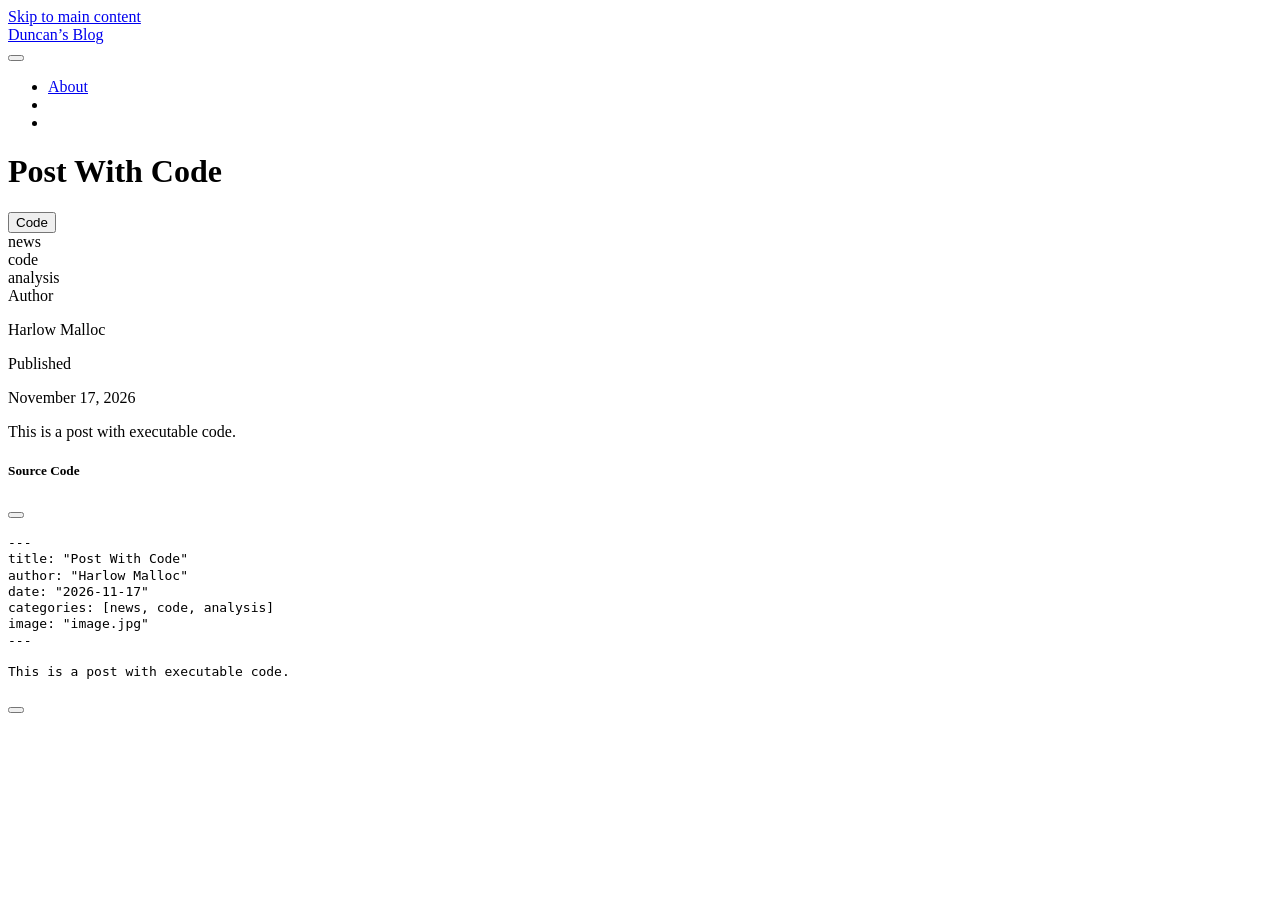
==== posts/post-with-code/index.html @ e9124e06 "Built site for gh-pages" ====
<!DOCTYPE html>
<html xmlns="http://www.w3.org/1999/xhtml" lang="en" xml:lang="en"><head>

<meta charset="utf-8">
<meta name="generator" content="quarto-1.11.9">

<meta name="viewport" content="width=device-width, initial-scale=1.0, user-scalable=yes">

<meta name="author" content="Harlow Malloc">
<meta name="dcterms.date" content="2026-11-17">

<title>Post With Code – Duncan’s Blog</title>
<style>
/* Default styles provided by pandoc.
** See https://pandoc.org/MANUAL.html#variables-for-html for config info.
*/
span.smallcaps{font-variant: small-caps;}
div.columns{display: flex; gap: 1.5em;}
div.column{flex: auto;}
@media screen {
div.columns{gap: min(4vw, 1.5em);}
div.column{overflow-x: auto;}
}
div.hanging-indent{margin-left: 1.5em; text-indent: -1.5em;}
ul.task-list{list-style: none;}
ul.task-list li input[type="checkbox"] {
  width: 0.8em;
  margin: 0 0.8em 0.2em -1em; /* quarto-specific, see https://github.com/quarto-dev/quarto-cli/issues/4556 */ 
  vertical-align: middle;
}
/* CSS for syntax highlighting */
html { -webkit-text-size-adjust: 100%; }
pre > code.sourceCode { white-space: pre; position: relative; }
pre > code.sourceCode > span { display: inline-block; line-height: 1.25; }
pre > code.sourceCode > span:empty { height: 1.2em; }
.sourceCode { overflow: visible; }
code.sourceCode > span { color: inherit; text-decoration: inherit; }
div.sourceCode { margin: 1em 0; }
pre.sourceCode { margin: 0; }
@media screen {
div.sourceCode { overflow: auto; }
}
@media print {
pre > code.sourceCode { white-space: pre-wrap; }
pre > code.sourceCode > span { text-indent: -5em; padding-left: 5em; }
}
pre.numberSource code
  { counter-reset: source-line 0; }
pre.numberSource code > span
  { position: relative; left: -4em; counter-increment: source-line; }
pre.numberSource code > span > a:first-child::before
  { content: counter(source-line);
    position: relative; left: -1em; text-align: right; vertical-align: baseline;
    border: none; display: inline-block;
    -webkit-touch-callout: none; -webkit-user-select: none;
    -khtml-user-select: none; -moz-user-select: none;
    -ms-user-select: none; user-select: none;
    padding: 0 4px; width: 4em;
  }
pre.numberSource { margin-left: 3em;  padding-left: 4px; }
div.sourceCode
  {   }
@media screen {
pre > code.sourceCode > span > a:first-child::before { text-decoration: underline; }
}
</style>


<script src="../../site_libs/quarto-nav/quarto-nav.js"></script>
<script src="../../site_libs/quarto-nav/headroom.min.js"></script>
<script src="../../site_libs/clipboard/clipboard.min.js"></script>
<script src="../../site_libs/quarto-search/autocomplete.umd.js"></script>
<script src="../../site_libs/quarto-search/fuse.min.js"></script>
<script src="../../site_libs/quarto-search/quarto-search.js"></script>
<meta name="quarto:offset" content="../../">
<script src="../../site_libs/quarto-html/quarto.js" type="module"></script>
<script src="../../site_libs/quarto-html/tabsets/tabsets.js" type="module"></script>
<script src="../../site_libs/quarto-html/scrollable-regions/scrollable-regions.js" type="module"></script>
<script src="../../site_libs/quarto-html/popper.min.js"></script>
<script src="../../site_libs/quarto-html/tippy.umd.min.js"></script>
<script src="../../site_libs/quarto-html/anchor.min.js"></script>
<link href="../../site_libs/quarto-html/tippy.css" rel="stylesheet">
<link href="../../site_libs/quarto-html/quarto-syntax-highlighting-63b5708e65d6cd79cd7618c58d0c21e7.css" rel="stylesheet" id="quarto-text-highlighting-styles">
<script src="../../site_libs/bootstrap/bootstrap.min.js"></script>
<link href="../../site_libs/bootstrap/bootstrap-icons.css" rel="stylesheet">
<link href="../../site_libs/bootstrap/bootstrap-48eea8e06ff06eb442a2daacfce5ac08.min.css" rel="stylesheet" append-hash="true" id="quarto-bootstrap" data-mode="light">
<script id="quarto-search-options" type="application/json">{
  "location": "navbar",
  "copy-button": false,
  "collapse-after": 3,
  "panel-placement": "end",
  "type": "overlay",
  "limit": 50,
  "keyboard-shortcut": [
    "f",
    "/",
    "s"
  ],
  "show-item-context": false,
  "language": {
    "search-no-results-text": "No results",
    "search-matching-documents-text": "matching documents",
    "search-copy-link-title": "Copy link to search",
    "search-hide-matches-text": "Hide additional matches",
    "search-more-match-text": "more match in this document",
    "search-more-matches-text": "more matches in this document",
    "search-clear-button-title": "Clear",
    "search-text-placeholder": "",
    "search-detached-cancel-button-title": "Cancel",
    "search-submit-button-title": "Submit",
    "search-label": "Search"
  }
}</script>


<link rel="stylesheet" href="../../styles.css">
</head>

<body class="nav-fixed quarto-light"><a id="quarto-skip-link" class="visually-hidden-focusable" href="#quarto-document-content">Skip to main content</a>

<div id="quarto-search-results"></div>
  <header id="quarto-header" class="headroom fixed-top quarto-banner">
    <nav class="navbar navbar-expand-lg " data-bs-theme="dark" aria-label="Site">
      <div class="navbar-container container-fluid">
      <div class="navbar-brand-container mx-auto">
    <a class="navbar-brand" href="../../index.html">
    <span class="navbar-title">Duncan’s Blog</span>
    </a>
  </div>
          <button class="navbar-toggler" type="button" data-bs-toggle="collapse" data-bs-target="#navbarCollapse" aria-controls="navbarCollapse" aria-expanded="false" aria-label="Toggle navigation" onclick="if (window.quartoToggleHeadroom) { window.quartoToggleHeadroom(); }">
  <span class="navbar-toggler-icon"></span>
</button>
          <div class="collapse navbar-collapse" id="navbarCollapse">
            <ul class="navbar-nav navbar-nav-scroll ms-auto">
  <li class="nav-item">
    <a class="nav-link" href="../../about.html"> 
<span class="menu-text">About</span></a>
  </li>  
  <li class="nav-item compact">
    <a class="nav-link" href="https://github.com/"> <i class="bi bi-github" role="img">
</i> 
<span class="menu-text"></span></a>
  </li>  
  <li class="nav-item compact">
    <a class="nav-link" href="https://bsky.app/"> <i class="bi bi-bluesky" role="img">
</i> 
<span class="menu-text"></span></a>
  </li>  
</ul>
          </div> <!-- /navcollapse -->
            <div class="quarto-navbar-tools">
</div>
            <div id="quarto-search" class="" title="Search"></div>
      </div> <!-- /container-fluid -->
    </nav>
</header>
<!-- content -->
<header id="title-block-header" class="quarto-title-block default page-columns page-full">
  <div class="quarto-title-banner page-columns page-full">
    <div class="quarto-title column-body">
      <div class="quarto-title-block"><div><h1 class="title">Post With Code</h1><button type="button" class="btn code-tools-button" id="quarto-code-tools-source"><i class="bi"></i> Code</button></div></div>
                                <div class="quarto-categories">
                <div class="quarto-category">news</div>
                <div class="quarto-category">code</div>
                <div class="quarto-category">analysis</div>
              </div>
                  </div>
  </div>
    
  
  <div class="quarto-title-meta">

      <div>
      <div class="quarto-title-meta-heading">Author</div>
      <div class="quarto-title-meta-contents">
               <p>Harlow Malloc </p>
            </div>
    </div>
      
      <div>
      <div class="quarto-title-meta-heading">Published</div>
      <div class="quarto-title-meta-contents">
        <p class="date">November 17, 2026</p>
      </div>
    </div>
    
      
    </div>
    
  
  </header><div id="quarto-content" class="quarto-container page-columns page-rows-contents page-layout-article page-navbar">
<!-- sidebar -->
<!-- margin-sidebar -->
    <div id="quarto-margin-sidebar" class="sidebar margin-sidebar zindex-bottom">
        
    </div>
<!-- main -->
<main class="content quarto-banner-title-block" id="quarto-document-content" tabindex="-1">





<p>This is a post with executable code.</p>


<!-- -->


</main> <!-- /main -->
<script id="quarto-html-after-body" type="application/javascript">
  window.document.addEventListener("DOMContentLoaded", function (event) {
    const icon = "";
    const anchorJS = new window.AnchorJS();
    anchorJS.options = {
      placement: 'right',
      icon: icon
    };
    anchorJS.add('.anchored');
    const isCodeAnnotation = (el) => {
      for (const clz of el.classList) {
        if (clz.startsWith('code-annotation-')) {                     
          return true;
        }
      }
      return false;
    }
    const onCopySuccess = function(e) {
      // button target
      const button = e.trigger;
      // don't keep focus
      button.blur();
      // flash "checked"
      button.classList.add('code-copy-button-checked');
      var currentTitle = button.getAttribute("title");
      button.setAttribute("title", "Copied!");
      let tooltip;
      if (window.bootstrap) {
        button.setAttribute("data-bs-toggle", "tooltip");
        button.setAttribute("data-bs-placement", "left");
        button.setAttribute("data-bs-title", "Copied!");
        tooltip = new bootstrap.Tooltip(button, 
          { trigger: "manual", 
            customClass: "code-copy-button-tooltip",
            offset: [0, -8]});
        tooltip.show();    
      }
      setTimeout(function() {
        if (tooltip) {
          tooltip.hide();
          button.removeAttribute("data-bs-title");
          button.removeAttribute("data-bs-toggle");
          button.removeAttribute("data-bs-placement");
        }
        button.setAttribute("title", currentTitle);
        button.classList.remove('code-copy-button-checked');
      }, 1000);
      // clear code selection
      e.clearSelection();
    }
    const getTextToCopy = function(trigger) {
      const outerScaffold = trigger.parentElement.cloneNode(true);
      const codeEl = outerScaffold.querySelector('code');
      for (const childEl of codeEl.children) {
        if (isCodeAnnotation(childEl)) {
          childEl.remove();
        }
      }
      return codeEl.innerText;
    }
    const clipboard = new window.ClipboardJS('.code-copy-button:not([data-in-quarto-modal])', {
      text: getTextToCopy
    });
    clipboard.on('success', onCopySuccess);
    if (window.document.getElementById('quarto-embedded-source-code-modal')) {
      const clipboardModal = new window.ClipboardJS('.code-copy-button[data-in-quarto-modal]', {
        text: getTextToCopy,
        container: window.document.getElementById('quarto-embedded-source-code-modal')
      });
      clipboardModal.on('success', onCopySuccess);
    }
    const viewSource = window.document.getElementById('quarto-view-source') ||
                       window.document.getElementById('quarto-code-tools-source');
    if (viewSource) {
      const sourceUrl = viewSource.getAttribute("data-quarto-source-url");
      viewSource.addEventListener("click", function(e) {
        if (sourceUrl) {
          // rstudio viewer pane
          if (/\bcapabilities=\b/.test(window.location)) {
            window.open(sourceUrl);
          } else {
            window.location.href = sourceUrl;
          }
        } else {
          const modal = new bootstrap.Modal(document.getElementById('quarto-embedded-source-code-modal'));
          modal.show();
        }
        return false;
      });
    }
    function toggleCodeHandler(show) {
      return function(e) {
        const cellDetails = window.document.querySelectorAll(".cell details.code-fold");
        for (let i=0; i<cellDetails.length; i++) {
          const details = cellDetails[i];
          if (show) {
            details.open = true;
          } else {
            details.removeAttribute("open");
          }
        }
        const cellCodeDivs = window.document.querySelectorAll(".cell div.sourceCode.cell-code");
        const fromCls = show ? "hidden" : "unhidden";
        const toCls = show ? "unhidden" : "hidden";
        for (let i=0; i<cellCodeDivs.length; i++) {
          const codeDiv = cellCodeDivs[i];
          if (codeDiv.classList.contains(fromCls)) {
            codeDiv.classList.remove(fromCls);
            codeDiv.classList.add(toCls);
          } 
        }
        return false;
      }
    }
    const hideAllCode = window.document.getElementById("quarto-hide-all-code");
    if (hideAllCode) {
      hideAllCode.addEventListener("click", toggleCodeHandler(false));
    }
    const showAllCode = window.document.getElementById("quarto-show-all-code");
    if (showAllCode) {
      showAllCode.addEventListener("click", toggleCodeHandler(true));
    }
      var localhostRegex = new RegExp(/^(?:http|https):\/\/localhost\:?[0-9]*\//);
      var mailtoRegex = new RegExp(/^mailto:/);
        var filterRegex = new RegExp("https:\/\/duncip\.github\.io");
      var isInternal = (href) => {
          return filterRegex.test(href) || localhostRegex.test(href) || mailtoRegex.test(href);
      }
      // Inspect non-navigation links and adorn them if external
      window.quartoDecorateExternalLinks = function (root) {
     var links = (root || window.document).querySelectorAll('a[href]:not(.nav-link):not(.navbar-brand):not(.toc-action):not(.sidebar-link):not(.sidebar-item-toggle):not(.pagination-link):not(.no-external):not([aria-hidden]):not(.dropdown-item):not(.quarto-navigation-tool):not(.about-link)');
      for (var i=0; i<links.length; i++) {
        const link = links[i];
        if (!isInternal(link.href)) {
          // undo the damage that might have been done by quarto-nav.js in the case of
          // links that we want to consider external
          if (link.dataset.originalHref !== undefined) {
            link.href = link.dataset.originalHref;
          }
          if (!link.classList.contains('no-external-icon')) {
          }
        }
      }
      };
      window.quartoDecorateExternalLinks(window.document);
    // Esc closes the popup (WCAG 1.4.13) and focus leaving both trigger and
    // popup closes it (WCAG 2.4.11); tippy handles neither for interactive popups.
    const hideOnEscAndFocusOut = {
      name: 'hideOnEscAndFocusOut',
      defaultValue: true,
      fn(instance) {
        const dismiss = () => {
          // A show scheduled by the trigger delay would otherwise reopen it
          instance.clearDelayTimeouts();
          instance.hide();
        };
        const onKeyDown = (event) => {
          if (event.key !== 'Escape') {
            return;
          }
          // Keep Esc from also reaching page handlers (e.g. reveal.js overview),
          // except an open reveal.js slide menu, which Esc should close too.
          // The menu handles keys only when its keyboard option is on.
          const menuHandlesEsc = window.Reveal?.getPlugin?.('menu')?.isOpen() &&
            window.Reveal.getConfig().menu?.keyboard !== false;
          if (!menuHandlesEsc) {
            event.stopPropagation();
          }
          if (instance.popper.contains(window.document.activeElement)) {
            // Disabled while refocusing so the focus trigger does not reopen it
            instance.disable();
            instance.reference.focus();
            instance.enable();
          }
          dismiss();
        };
        const onFocusOut = (event) => {
          const target = event.relatedTarget;
          if (target && !instance.reference.contains(target) &&
              !instance.popper.contains(target)) {
            dismiss();
          }
        };
        // On the trigger too: a click trigger (code-annotations: select) has no
        // blur handling. Attached for the instance's lifetime so leaving the
        // trigger also cancels a show still pending on the trigger delay.
        instance.reference.addEventListener('focusout', onFocusOut);
        return {
          onShow() {
            window.document.addEventListener('keydown', onKeyDown, true);
            instance.popper.addEventListener('focusout', onFocusOut);
          },
          onHide() {
            window.document.removeEventListener('keydown', onKeyDown, true);
            instance.popper.removeEventListener('focusout', onFocusOut);
          },
          onDestroy() {
            instance.reference.removeEventListener('focusout', onFocusOut);
          },
        };
      },
    };
    function tippyHover(el, contentFn, onTriggerFn, onUntriggerFn) {
      const config = {
        allowHTML: true,
        maxWidth: 500,
        delay: 100,
        arrow: false,
        appendTo: function(el) {
            return el.parentElement;
        },
        interactive: true,
        interactiveBorder: 10,
        theme: 'quarto',
        placement: 'bottom-start',
        plugins: [hideOnEscAndFocusOut],
      };
      if (contentFn) {
        config.content = contentFn;
      }
      if (onTriggerFn) {
        config.onTrigger = onTriggerFn;
      }
      if (onUntriggerFn) {
        config.onUntrigger = onUntriggerFn;
      }
      window.tippy(el, config); 
    }
    const noterefs = window.document.querySelectorAll('a[role="doc-noteref"]');
    for (var i=0; i<noterefs.length; i++) {
      const ref = noterefs[i];
      tippyHover(ref, function() {
        // use id or data attribute instead here
        let href = ref.getAttribute('data-footnote-href') || ref.getAttribute('href');
        try { href = new URL(href).hash; } catch {}
        const id = href.replace(/^#\/?/, "");
        const note = window.document.getElementById(id);
        if (note) {
          return note.innerHTML;
        } else {
          return "";
        }
      });
    }
    const xrefs = window.document.querySelectorAll('a.quarto-xref');
    const processXRef = (id, note) => {
      // Strip column container classes
      const stripColumnClz = (el) => {
        el.classList.remove("page-full", "page-columns");
        if (el.children) {
          for (const child of el.children) {
            stripColumnClz(child);
          }
        }
      }
      stripColumnClz(note)
      if (id === null || id.startsWith('sec-')) {
        // Special case sections, only their first couple elements
        const container = document.createElement("div");
        if (note.children && note.children.length > 2) {
          container.appendChild(note.children[0].cloneNode(true));
          for (let i = 1; i < note.children.length; i++) {
            const child = note.children[i];
            if (child.tagName === "P" && child.innerText === "") {
              continue;
            } else {
              container.appendChild(child.cloneNode(true));
              break;
            }
          }
          if (window.Quarto?.typesetMath) {
            window.Quarto.typesetMath(container);
          }
          return container.innerHTML
        } else {
          if (window.Quarto?.typesetMath) {
            window.Quarto.typesetMath(note);
          }
          return note.innerHTML;
        }
      } else {
        // Remove any anchor links if they are present
        const anchorLink = note.querySelector('a.anchorjs-link');
        if (anchorLink) {
          anchorLink.remove();
        }
        if (window.Quarto?.typesetMath) {
          window.Quarto.typesetMath(note);
        }
        if (note.classList.contains("callout")) {
          return note.outerHTML;
        } else {
          return note.innerHTML;
        }
      }
    }
    for (var i=0; i<xrefs.length; i++) {
      const xref = xrefs[i];
      tippyHover(xref, undefined, function(instance) {
        instance.disable();
        let url = xref.getAttribute('href');
        let hash = undefined; 
        if (url.startsWith('#')) {
          hash = url;
        } else {
          try { hash = new URL(url).hash; } catch {}
        }
        if (hash) {
          const id = hash.replace(/^#\/?/, "");
          const note = window.document.getElementById(id);
          if (note !== null) {
            try {
              const html = processXRef(id, note.cloneNode(true));
              instance.setContent(html);
            } finally {
              instance.enable();
              instance.show();
            }
          } else {
            // See if we can fetch this
            fetch(url.split('#')[0])
            .then(res => res.text())
            .then(html => {
              const parser = new DOMParser();
              const htmlDoc = parser.parseFromString(html, "text/html");
              const note = htmlDoc.getElementById(id);
              if (note !== null) {
                const html = processXRef(id, note);
                instance.setContent(html);
              } 
            }).finally(() => {
              instance.enable();
              instance.show();
            });
          }
        } else {
          // See if we can fetch a full url (with no hash to target)
          // This is a special case and we should probably do some content thinning / targeting
          fetch(url)
          .then(res => res.text())
          .then(html => {
            const parser = new DOMParser();
            const htmlDoc = parser.parseFromString(html, "text/html");
            const note = htmlDoc.querySelector('main.content');
            if (note !== null) {
              // This should only happen for chapter cross references
              // (since there is no id in the URL)
              // remove the first header
              if (note.children.length > 0 && note.children[0].tagName === "HEADER") {
                note.children[0].remove();
              }
              const html = processXRef(null, note);
              instance.setContent(html);
            } 
          }).finally(() => {
            instance.enable();
            instance.show();
          });
        }
      }, function(instance) {
      });
    }
        let selectedAnnoteEl;
        const selectorForAnnotation = ( cell, annotation) => {
          let cellAttr = 'data-code-cell="' + cell + '"';
          let lineAttr = 'data-code-annotation="' +  annotation + '"';
          const selector = 'span[' + cellAttr + '][' + lineAttr + ']';
          return selector;
        }
        const selectCodeLines = (annoteEl) => {
          const doc = window.document;
          const targetCell = annoteEl.getAttribute("data-target-cell");
          const targetAnnotation = annoteEl.getAttribute("data-target-annotation");
          const annoteSpan = window.document.querySelector(selectorForAnnotation(targetCell, targetAnnotation));
          const lines = annoteSpan.getAttribute("data-code-lines").split(",");
          const lineIds = lines.map((line) => {
            return targetCell + "-" + line;
          })
          // Each band is positioned against its own containing block, which is
          // not the offsetParent of the lines, so place it from client rects.
          const placeBand = (band, firstEl, lastEl, codeBlock) => {
            const container = band.offsetParent;
            if (container === null) {
              return;
            }
            const containerRect = container.getBoundingClientRect();
            // Reveal.js scales slides with a transform, so convert client
            // pixels back to the CSS pixels of the container.
            const scale = containerRect.height / container.offsetHeight || 1;
            const firstRect = firstEl.getBoundingClientRect();
            const lastRect = lastEl.getBoundingClientRect();
            const top = (firstRect.top - containerRect.top) / scale - container.clientTop + container.scrollTop;
            const height = (lastRect.bottom - firstRect.top) / scale;
            band.style.top = top - 2 + "px";
            band.style.height = height + 4 + "px";
            if (codeBlock) {
              // Without the copy button wrapper, the containing block is wider
              // than the code block, so span the code block explicitly.
              const blockRect = codeBlock.getBoundingClientRect();
              band.style.left = (blockRect.left - containerRect.left) / scale - container.clientLeft + container.scrollLeft + "px";
              band.style.width = blockRect.width / scale + "px";
            }
          };
          if (lineIds.length > 0) {
            const el = window.document.getElementById(lineIds[0]);
            const lastEl = window.document.getElementById(lineIds[lineIds.length - 1]);
            const parent = el.parentElement.parentElement;
            // cook up a div (if necessary) and position it
            let div = window.document.getElementById("code-annotation-line-highlight");
            if (div === null) {
              div = window.document.createElement("div");
              div.setAttribute("id", "code-annotation-line-highlight");
              div.style.position = 'absolute';
              parent.appendChild(div);
            }
            placeBand(div, el, lastEl, parent.closest("div.sourceCode") || parent);
            let gutterDiv = window.document.getElementById("code-annotation-line-highlight-gutter");
            if (gutterDiv === null) {
              gutterDiv = window.document.createElement("div");
              gutterDiv.setAttribute("id", "code-annotation-line-highlight-gutter");
              gutterDiv.style.position = 'absolute';
              const codeCell = window.document.getElementById(targetCell);
              const gutter = codeCell.querySelector('.code-annotation-gutter');
              gutter.appendChild(gutterDiv);
            }
            placeBand(gutterDiv, el, lastEl);
            selectedAnnoteEl = annoteEl;
          }
        };
        const unselectCodeLines = () => {
          const elementsIds = ["code-annotation-line-highlight", "code-annotation-line-highlight-gutter"];
          elementsIds.forEach((elId) => {
            const div = window.document.getElementById(elId);
            if (div) {
              div.remove();
            }
          });
          selectedAnnoteEl = undefined;
        };
          // Handle positioning of the toggle
      window.addEventListener(
        "resize",
        throttle(() => {
          elRect = undefined;
          if (selectedAnnoteEl) {
            selectCodeLines(selectedAnnoteEl);
          }
        }, 10)
      );
      function throttle(fn, ms) {
      let throttle = false;
      let timer;
        return (...args) => {
          if(!throttle) { // first call gets through
              fn.apply(this, args);
              throttle = true;
          } else { // all the others get throttled
              if(timer) clearTimeout(timer); // cancel #2
              timer = setTimeout(() => {
                fn.apply(this, args);
                timer = throttle = false;
              }, ms);
          }
        };
      }
        // Attach click handler to the DT
        const annoteDls = window.document.querySelectorAll('dt[data-target-cell]');
        for (const annoteDlNode of annoteDls) {
          annoteDlNode.addEventListener('click', (event) => {
            const clickedEl = event.target;
            if (clickedEl !== selectedAnnoteEl) {
              unselectCodeLines();
              const activeEl = window.document.querySelector('dt[data-target-cell].code-annotation-active');
              if (activeEl) {
                activeEl.classList.remove('code-annotation-active');
              }
              selectCodeLines(clickedEl);
              clickedEl.classList.add('code-annotation-active');
            } else {
              // Unselect the line
              unselectCodeLines();
              clickedEl.classList.remove('code-annotation-active');
            }
          });
        }
    const findCites = (el) => {
      const parentEl = el.parentElement;
      if (parentEl) {
        const cites = parentEl.dataset.cites;
        if (cites) {
          return {
            el,
            cites: cites.split(' ')
          };
        } else {
          return findCites(el.parentElement)
        }
      } else {
        return undefined;
      }
    };
    var bibliorefs = window.document.querySelectorAll('a[role="doc-biblioref"]');
    for (var i=0; i<bibliorefs.length; i++) {
      const ref = bibliorefs[i];
      const citeInfo = findCites(ref);
      if (citeInfo) {
        tippyHover(citeInfo.el, function() {
          var popup = window.document.createElement('div');
          citeInfo.cites.forEach(function(cite) {
            var citeDiv = window.document.createElement('div');
            citeDiv.classList.add('hanging-indent');
            citeDiv.classList.add('csl-entry');
            var biblioDiv = window.document.getElementById('ref-' + cite);
            if (biblioDiv) {
              citeDiv.innerHTML = biblioDiv.innerHTML;
            }
            popup.appendChild(citeDiv);
          });
          return popup.innerHTML;
        });
      }
    }
  });
  </script>
  <script type="application/javascript">
  window.quartoScrollableRegionsLabels = {"code":"Scrollable code","output":"Scrollable output"};
  </script><div class="modal fade" id="quarto-embedded-source-code-modal" tabindex="-1" aria-labelledby="quarto-embedded-source-code-modal-label" aria-hidden="true"><div class="modal-dialog modal-dialog-scrollable"><div class="modal-content"><div class="modal-header"><h5 class="modal-title" id="quarto-embedded-source-code-modal-label">Source Code</h5><button class="btn-close" data-bs-dismiss="modal"></button></div><div class="modal-body"><div class="">
<div class="code-copy-outer-scaffold"><div class="sourceCode" id="cb1" data-shortcodes="false"><pre class="sourceCode markdown code-with-copy"><code class="sourceCode markdown"><span id="cb1-1"><a href="#cb1-1" aria-hidden="true" tabindex="-1"></a><span class="co">---</span></span>
<span id="cb1-2"><a href="#cb1-2" aria-hidden="true" tabindex="-1"></a><span class="an">title:</span><span class="co"> "Post With Code"</span></span>
<span id="cb1-3"><a href="#cb1-3" aria-hidden="true" tabindex="-1"></a><span class="an">author:</span><span class="co"> "Harlow Malloc"</span></span>
<span id="cb1-4"><a href="#cb1-4" aria-hidden="true" tabindex="-1"></a><span class="an">date:</span><span class="co"> "2026-11-17"</span></span>
<span id="cb1-5"><a href="#cb1-5" aria-hidden="true" tabindex="-1"></a><span class="an">categories:</span><span class="co"> [news, code, analysis]</span></span>
<span id="cb1-6"><a href="#cb1-6" aria-hidden="true" tabindex="-1"></a><span class="an">image:</span><span class="co"> "image.jpg"</span></span>
<span id="cb1-7"><a href="#cb1-7" aria-hidden="true" tabindex="-1"></a><span class="co">---</span></span>
<span id="cb1-8"><a href="#cb1-8" aria-hidden="true" tabindex="-1"></a></span>
<span id="cb1-9"><a href="#cb1-9" aria-hidden="true" tabindex="-1"></a>This is a post with executable code.</span></code></pre></div><button title="Copy to Clipboard" class="code-copy-button" data-in-quarto-modal=""><i class="bi"></i></button></div>
</div></div></div></div></div>
</div> <!-- /content -->




</body></html>
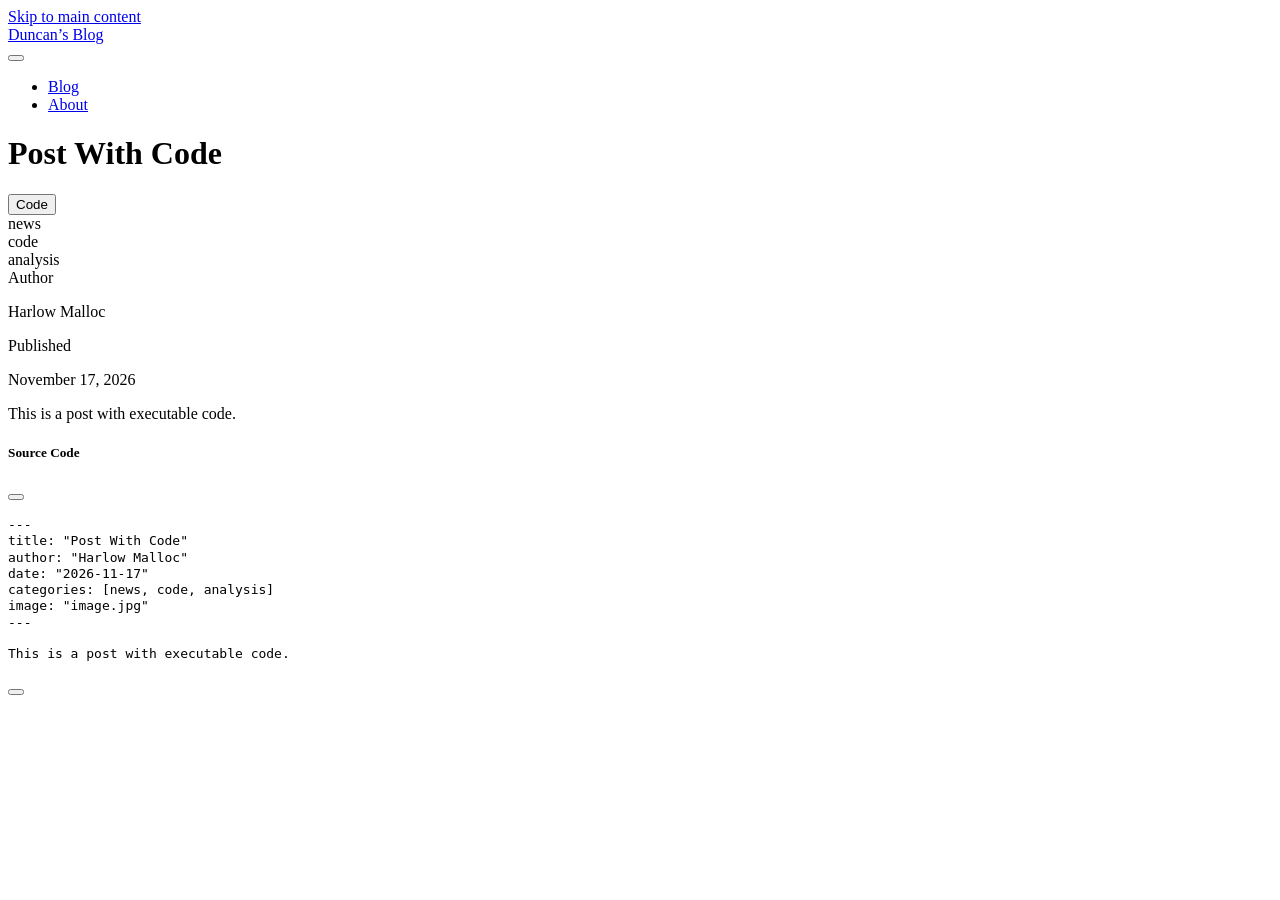
==== commit c743a805: "Built site for gh-pages" ====
--- a/posts/post-with-code/index.html
+++ b/posts/post-with-code/index.html
@@ -131,20 +131,14 @@
   <span class="navbar-toggler-icon"></span>
 </button>
           <div class="collapse navbar-collapse" id="navbarCollapse">
-            <ul class="navbar-nav navbar-nav-scroll ms-auto">
+            <ul class="navbar-nav navbar-nav-scroll me-auto">
+  <li class="nav-item">
+    <a class="nav-link" href="../../index.html"> 
+<span class="menu-text">Blog</span></a>
+  </li>  
   <li class="nav-item">
     <a class="nav-link" href="../../about.html"> 
 <span class="menu-text">About</span></a>
-  </li>  
-  <li class="nav-item compact">
-    <a class="nav-link" href="https://github.com/"> <i class="bi bi-github" role="img">
-</i> 
-<span class="menu-text"></span></a>
-  </li>  
-  <li class="nav-item compact">
-    <a class="nav-link" href="https://bsky.app/"> <i class="bi bi-bluesky" role="img">
-</i> 
-<span class="menu-text"></span></a>
   </li>  
 </ul>
           </div> <!-- /navcollapse -->
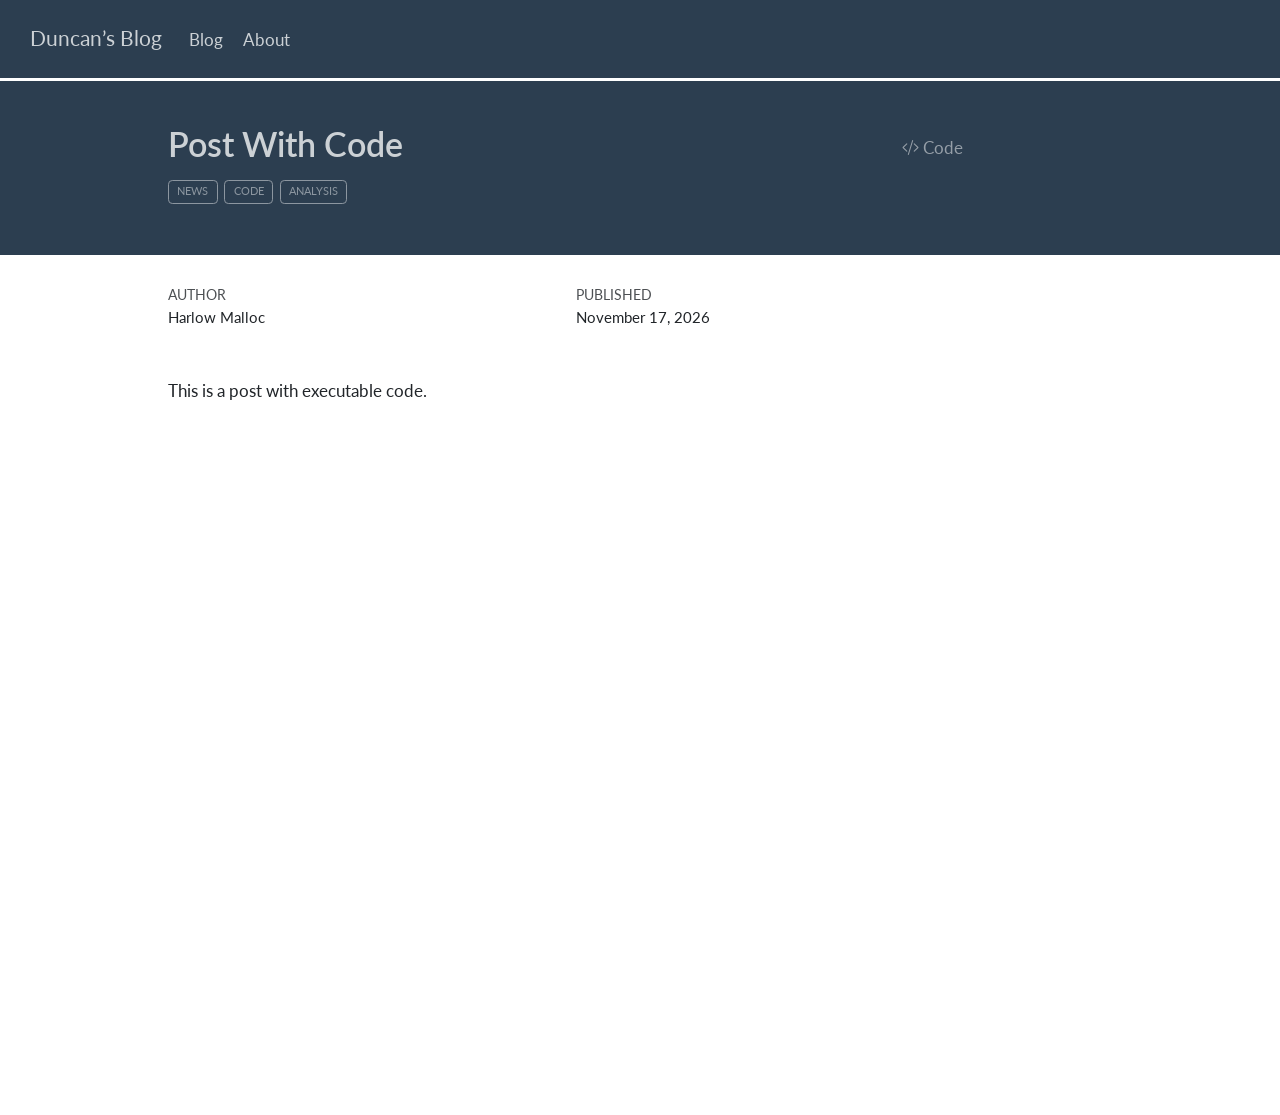
==== commit dfc81fee: "Built site for gh-pages" ====
--- a/posts/post-with-code/index.html
+++ b/posts/post-with-code/index.html
@@ -83,7 +83,7 @@
 <link href="../../site_libs/quarto-html/quarto-syntax-highlighting-63b5708e65d6cd79cd7618c58d0c21e7.css" rel="stylesheet" id="quarto-text-highlighting-styles">
 <script src="../../site_libs/bootstrap/bootstrap.min.js"></script>
 <link href="../../site_libs/bootstrap/bootstrap-icons.css" rel="stylesheet">
-<link href="../../site_libs/bootstrap/bootstrap-48eea8e06ff06eb442a2daacfce5ac08.min.css" rel="stylesheet" append-hash="true" id="quarto-bootstrap" data-mode="light">
+<link href="../../site_libs/bootstrap/bootstrap-cc5e3c4564e6a35ead1008eca639be7c.min.css" rel="stylesheet" append-hash="true" id="quarto-bootstrap" data-mode="light">
 <script id="quarto-search-options" type="application/json">{
   "location": "navbar",
   "copy-button": false,
